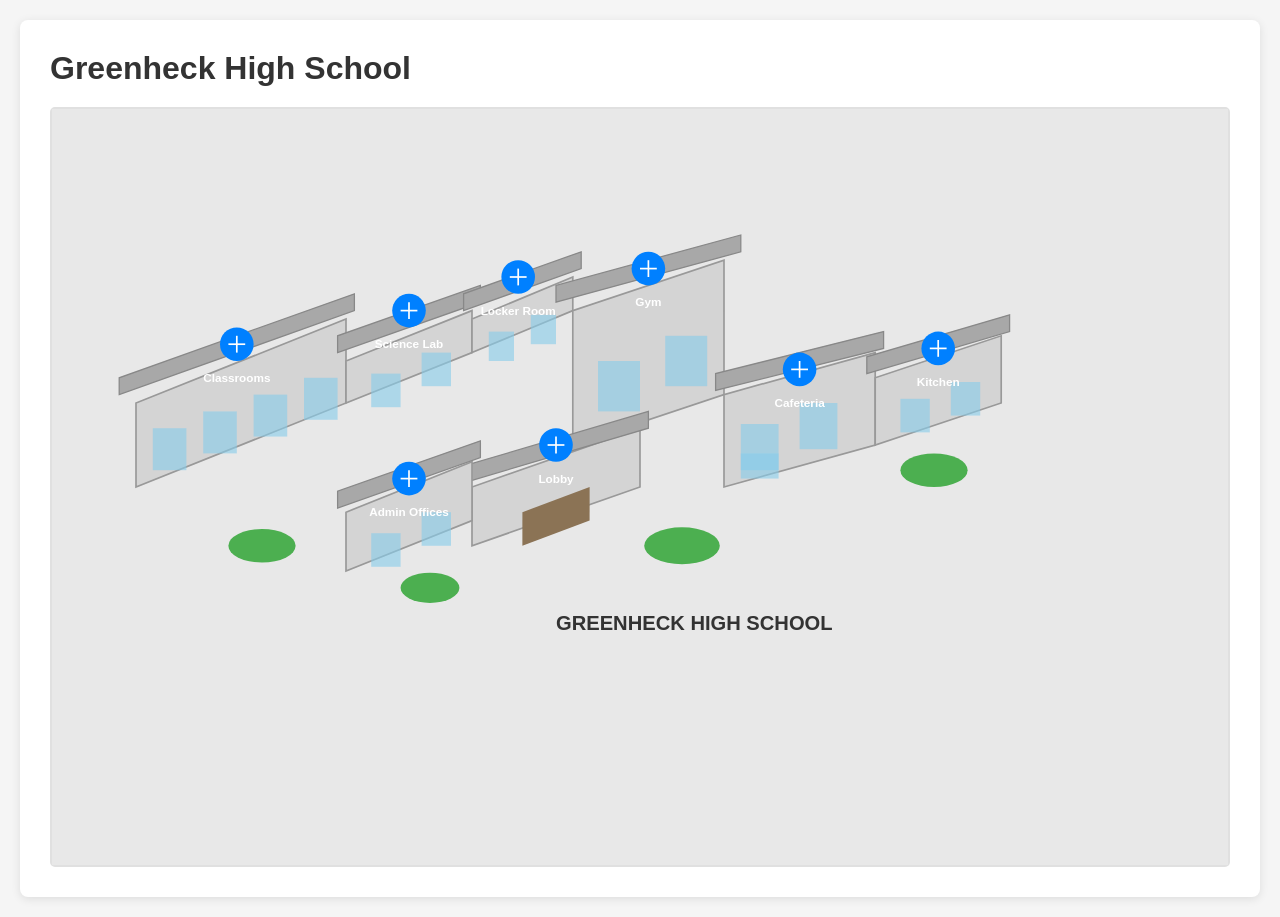
==== simple-demo.html @ 32715efb "Add interactive SVG markers and dummy JSON data for building sections. Create demo page and guidelin" ====
<!DOCTYPE html>
<html lang="en">

<head>
    <meta charset="UTF-8">
    <meta name="viewport" content="width=device-width, initial-scale=1.0">
    <title>Interactive School Building</title>
    <style>
        * {
            margin: 0;
            padding: 0;
            box-sizing: border-box;
        }

        body {
            font-family: Arial, sans-serif;
            background: #f5f5f5;
            padding: 20px;
        }

        .container {
            max-width: 1400px;
            margin: 0 auto;
            background: white;
            border-radius: 8px;
            box-shadow: 0 2px 10px rgba(0, 0, 0, 0.1);
            padding: 30px;
        }

        h1 {
            color: #333;
            margin-bottom: 20px;
        }

        .svg-container {
            width: 100%;
            max-width: 1400px;
            margin: 0 auto;
            border: 2px solid #e0e0e0;
            border-radius: 5px;
            background: #fafafa;
        }

        .svg-container object {
            display: block;
            width: 100%;
            height: auto;
        }
    </style>
</head>

<body>
    <div class="container">
        <h1>Greenheck High School</h1>

        <div class="svg-container">
            <object data="Content/imgs/school/school-with-interactive-markers.svg" type="image/svg+xml" id="svg-object">
            </object>
        </div>
    </div>

    <script>
        const svgObject = document.getElementById('svg-object');

        svgObject.addEventListener('load', function () {
            const svgDoc = svgObject.contentDocument;
            if (!svgDoc) return;

            const markers = svgDoc.querySelectorAll('.interactive-marker');

            const sections = {
                'classrooms': { title: 'Classrooms', desc: 'Learning spaces' },
                'science-lab': { title: 'Science Lab', desc: 'Laboratory facilities' },
                'locker-room': { title: 'Locker Room', desc: 'Athletic facilities' },
                'gym': { title: 'Gymnasium', desc: 'Sports activities' },
                'lobby': { title: 'Lobby', desc: 'Main entrance' },
                'admin-offices': { title: 'Admin', desc: 'Administrative offices' },
                'cafeteria': { title: 'Cafeteria', desc: 'Dining area' },
                'kitchen': { title: 'Kitchen', desc: 'Food preparation' }
            };

            markers.forEach(marker => {
                marker.addEventListener('click', (e) => {
                    const sectionId = e.currentTarget.id.replace('marker-', '');
                    const rect = e.currentTarget.getBoundingClientRect();
                    showPopover(sectionId, rect.left + rect.width / 2, rect.top);
                });
            });

            function showPopover(sectionId, x, y) {
                const data = sections[sectionId] || { title: sectionId, desc: 'Section area' };

                let popover = document.getElementById('section-popover');
                if (!popover) {
                    popover = document.createElement('div');
                    popover.id = 'section-popover';
                    popover.style.cssText = `
            position: fixed;
            background: white;
            padding: 12px 16px;
            border-radius: 8px;
            box-shadow: 0 4px 12px rgba(0,0,0,0.15);
            z-index: 1000;
            pointer-events: none;
          `;
                    document.body.appendChild(popover);
                }

                popover.innerHTML = `
          <div style="font-weight: bold; font-size: 14px; margin-bottom: 4px;">${data.title}</div>
          <div style="font-size: 12px; color: #666;">${data.desc}</div>
        `;

                popover.style.left = `${x}px`;
                popover.style.top = `${y - 60}px`;
                popover.style.transform = 'translateX(-50%)';
                popover.style.display = 'block';

                setTimeout(() => {
                    if (popover) popover.style.display = 'none';
                }, 2000);
            }
        });
    </script>
</body>

</html>
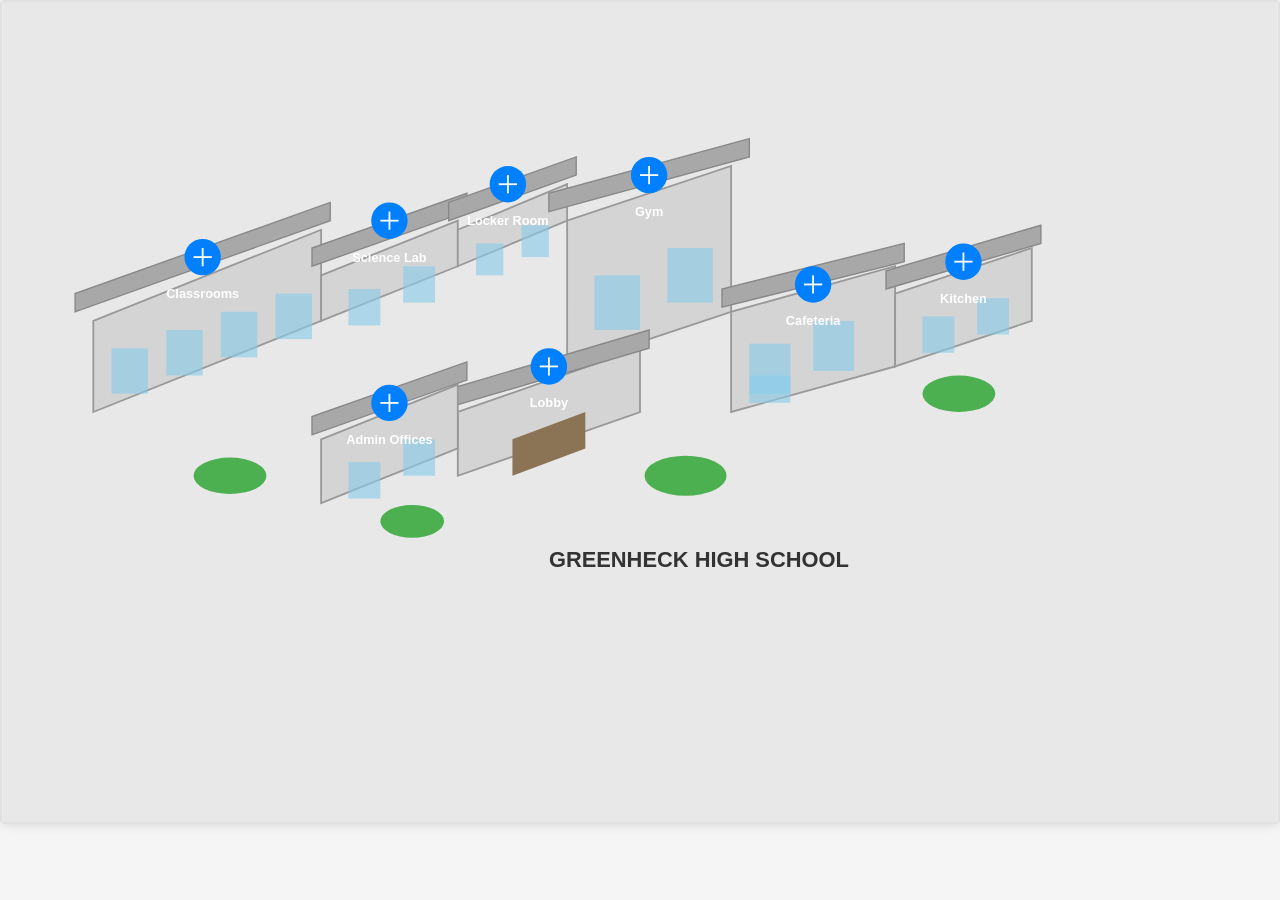
==== commit 6349f399: "Refactor simple-demo.html to remove unnecessary padding, eliminate the title header, and enhance pop" ====
--- a/simple-demo.html
+++ b/simple-demo.html
@@ -15,7 +15,6 @@
         body {
             font-family: Arial, sans-serif;
             background: #f5f5f5;
-            padding: 20px;
         }
 
         .container {
@@ -24,13 +23,9 @@
             background: white;
             border-radius: 8px;
             box-shadow: 0 2px 10px rgba(0, 0, 0, 0.1);
-            padding: 30px;
         }
 
-        h1 {
-            color: #333;
-            margin-bottom: 20px;
-        }
+
 
         .svg-container {
             width: 100%;
@@ -51,7 +46,6 @@
 
 <body>
     <div class="container">
-        <h1>Greenheck High School</h1>
 
         <div class="svg-container">
             <object data="Content/imgs/school/school-with-interactive-markers.svg" type="image/svg+xml" id="svg-object">
@@ -87,6 +81,13 @@
                 });
             });
 
+            function closePopover() {
+                const popover = document.getElementById('section-popover');
+                if (popover) {
+                    popover.style.display = 'none';
+                }
+            }
+
             function showPopover(sectionId, x, y) {
                 const data = sections[sectionId] || { title: sectionId, desc: 'Section area' };
 
@@ -98,28 +99,45 @@
             position: fixed;
             background: white;
             padding: 12px 16px;
+            padding-right: 36px;
             border-radius: 8px;
             box-shadow: 0 4px 12px rgba(0,0,0,0.15);
             z-index: 1000;
-            pointer-events: none;
+            pointer-events: auto;
           `;
                     document.body.appendChild(popover);
                 }
 
                 popover.innerHTML = `
+          <button onclick="closePopover()" style="
+            position: absolute;
+            top: 8px;
+            right: 8px;
+            background: none;
+            border: none;
+            font-size: 18px;
+            cursor: pointer;
+            color: #666;
+            width: 20px;
+            height: 20px;
+            display: flex;
+            align-items: center;
+            justify-content: center;
+            padding: 0;
+            line-height: 1;
+          " title="Close">×</button>
           <div style="font-weight: bold; font-size: 14px; margin-bottom: 4px;">${data.title}</div>
           <div style="font-size: 12px; color: #666;">${data.desc}</div>
         `;
 
                 popover.style.left = `${x}px`;
-                popover.style.top = `${y - 60}px`;
-                popover.style.transform = 'translateX(-50%)';
+                popover.style.top = `${y - 10}px`;
+                popover.style.transform = 'translate(-50%, -100%)';
                 popover.style.display = 'block';
+            }
 
-                setTimeout(() => {
-                    if (popover) popover.style.display = 'none';
-                }, 2000);
-            }
+            // Make closePopover available globally
+            window.closePopover = closePopover;
         });
     </script>
 </body>
